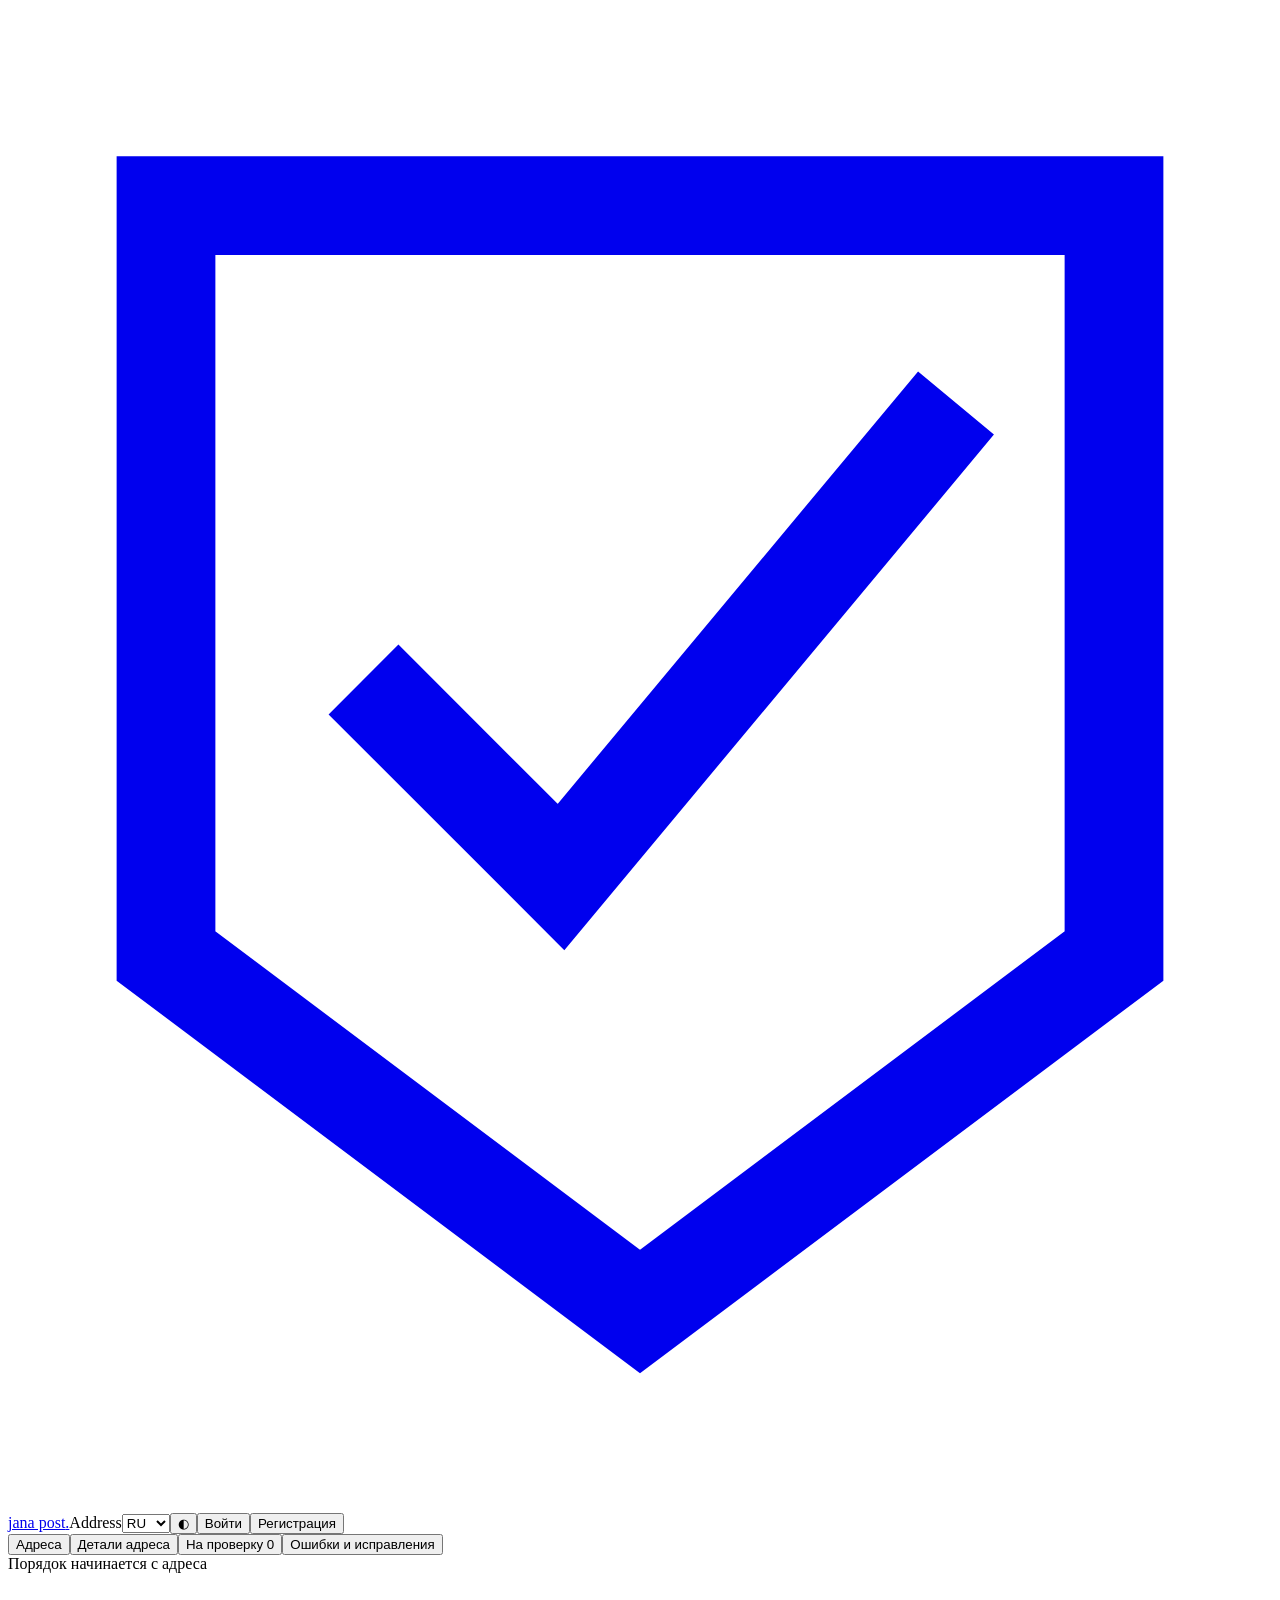
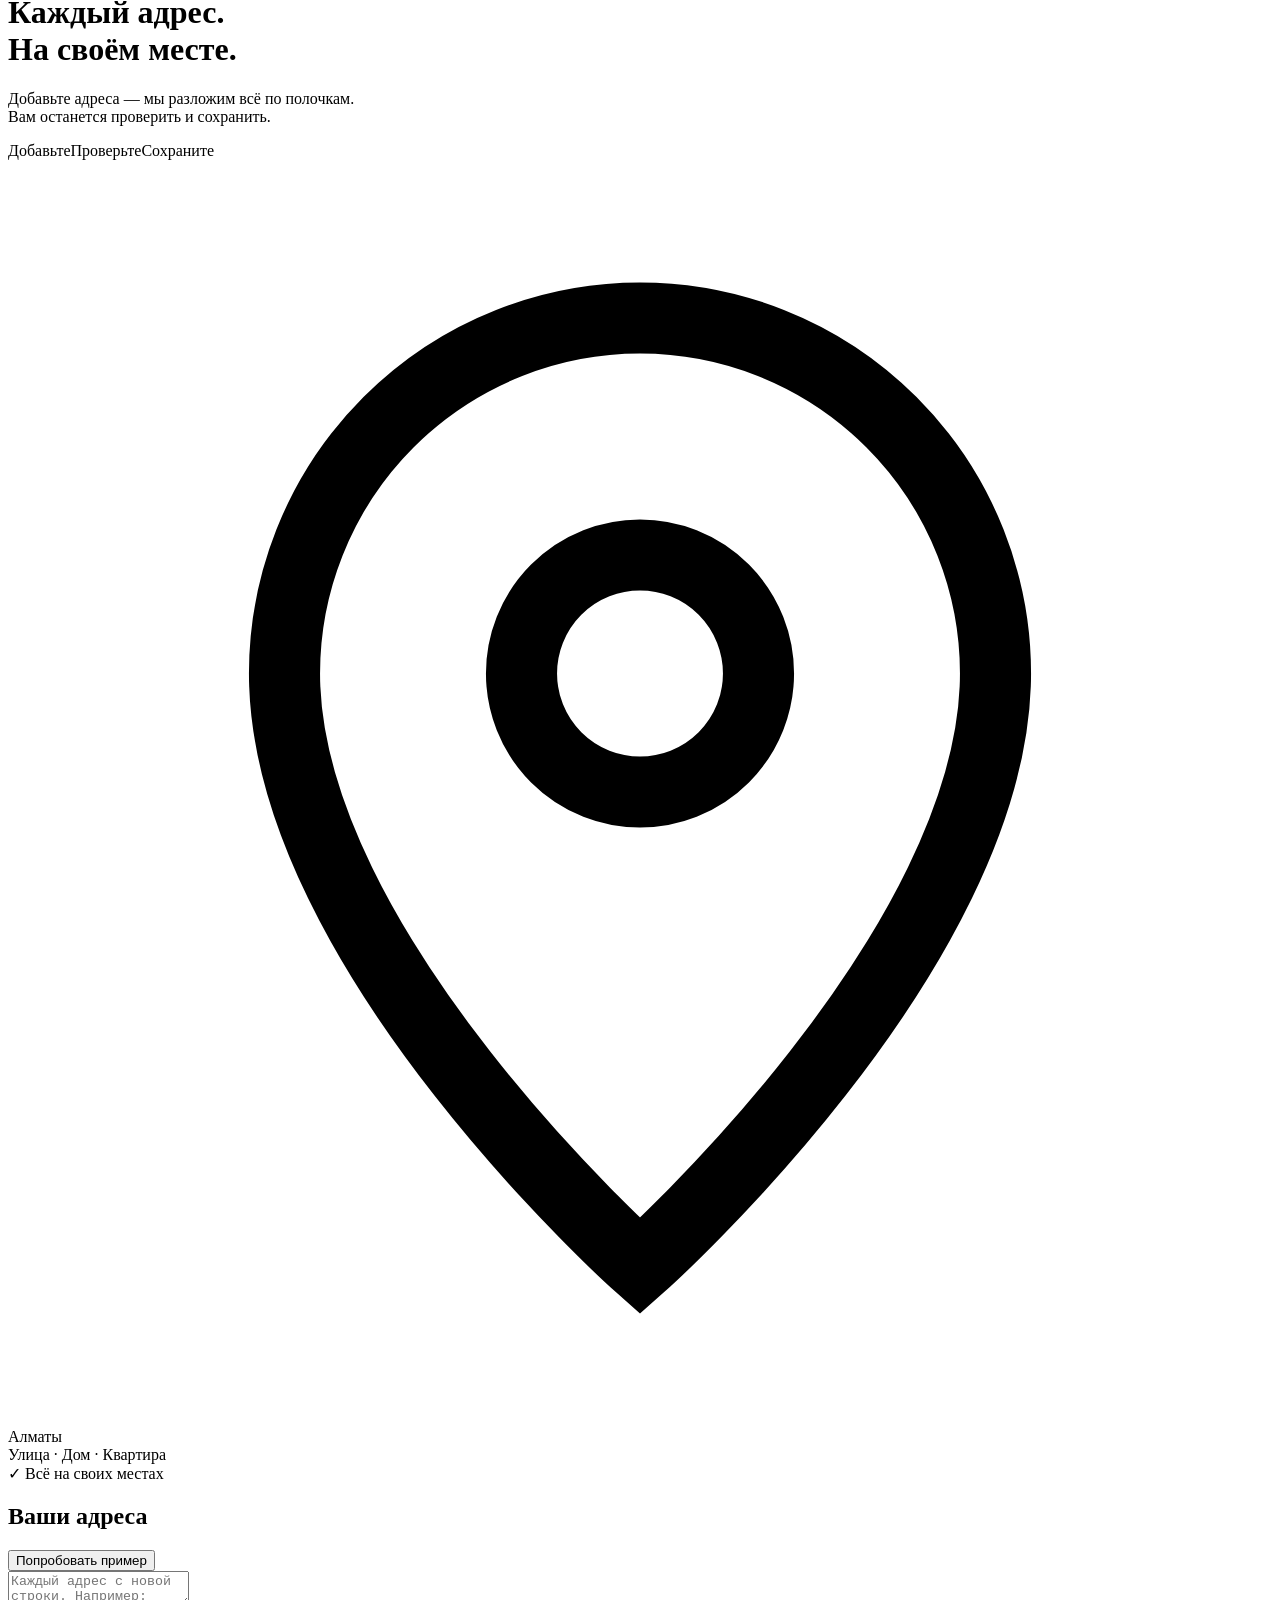
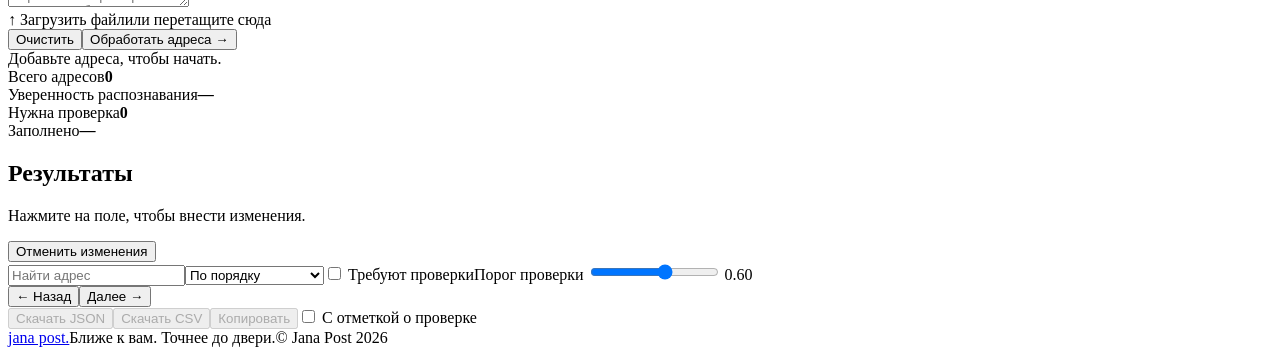
==== app/static/page.html @ 4f30b1c5 "Build bilingual Jana Address UI with accounts and parser improvements" ====
<!doctype html><html lang="ru"><head><meta charset="utf-8"><meta name="viewport" content="width=device-width,initial-scale=1"><meta name="theme-color" content="#ffffff"><title>Jana Address</title><style>/*STYLES*/</style></head><body>
<header><div class="top"><a href="#" class="brand" aria-label="Jana Post"><svg viewBox="0 0 32 38" fill="none" aria-hidden="true"><path d="M4 5h24v19L16 33 4 24Z" stroke="currentColor" stroke-width="2.5"/><path d="m9 17 5 5 10-12" stroke="currentColor" stroke-width="2.5"/></svg><span>jana post<span class="brand-dot">.</span></span></a><span class="product">Address</span><span class="spacer"></span><select id="language" aria-label="Язык / Тіл"><option value="ru">RU</option><option value="kk">ҚАЗ</option></select><button id="theme" class="icon-button" data-i18n-aria="Переключить тему" aria-label="Переключить тему">◐</button><button id="openLogin" class="quiet" data-i18n>Войти</button><button id="openRegister" class="primary compact" data-i18n>Регистрация</button><div id="account" hidden><button id="accountName" class="quiet"></button><button id="logout" data-i18n>Выйти</button></div></div><nav role="tablist" aria-label="Разделы"><button role="tab" data-tab="parse" aria-selected="true" data-i18n>Адреса</button><button role="tab" data-tab="tokens" aria-selected="false" data-i18n>Детали адреса</button><button role="tab" data-tab="queue" aria-selected="false"><span data-i18n>На проверку</span> <span id="qcount" class="count">0</span></button><button role="tab" data-tab="errors" aria-selected="false" data-i18n>Ошибки и исправления</button></nav></header>
<main><div class="hero"><div><span class="eyebrow" data-i18n>Порядок начинается с адреса</span><h1 id="title">Каждый адрес.<br><span>На своём месте.</span></h1><p id="subtitle" data-i18n>Добавьте адреса — мы разложим всё по полочкам.<br>Вам останется проверить и сохранить.</p><div class="hero-steps" aria-label=""><span data-i18n>Добавьте</span><span data-i18n>Проверьте</span><span data-i18n>Сохраните</span></div></div><div class="hero-card" aria-hidden="true"><div class="pin"><svg viewBox="0 0 32 32" fill="none"><path d="M25 13c0 7-9 15-9 15S7 20 7 13a9 9 0 1 1 18 0Z" stroke="currentColor" stroke-width="1.8"/><circle cx="16" cy="13" r="3" stroke="currentColor" stroke-width="1.8"/></svg></div><div class="sample-city">Алматы</div><div class="sample-address" data-i18n>Улица · Дом · Квартира</div><div class="sample-check"><span>✓</span> <span data-i18n>Всё на своих местах</span></div></div></div>
<section id="parse" role="tabpanel"><div class="panel input-panel"><div class="sectionhead"><h2 data-i18n>Ваши адреса</h2><span class="spacer"></span><button id="example" class="quiet" data-i18n>Попробовать пример</button></div><textarea id="input" data-i18n-placeholder="Каждый адрес с новой строки. Например: Алматы, Абая 25, кв 12" placeholder="Каждый адрес с новой строки. Например: Алматы, Абая 25, кв 12" data-i18n-aria="Адреса" aria-label="Адреса"></textarea><div class="input-bottom"><div id="drop" class="drop"><label class="btn" for="file" tabindex="0" data-i18n>↑ Загрузить файл</label><input type="file" id="file" accept=".json,.txt" hidden><span class="muted" data-i18n>или перетащите сюда</span></div><span class="spacer"></span><button id="clear" class="quiet" data-i18n>Очистить</button><button class="primary" id="run" data-i18n>Обработать адреса →</button></div><div class="bar statusbar"><div id="status" role="status" aria-live="polite" data-i18n>Добавьте адреса, чтобы начать.</div><button id="retry" hidden data-i18n>Повторить</button></div></div>
<div class="kpis"><div class="kpi"><span data-i18n>Всего адресов</span><b id="total">0</b></div><div class="kpi"><span data-i18n>Уверенность распознавания</span><b id="average">—</b></div><div class="kpi"><span data-i18n>Нужна проверка</span><b id="uncertain">0</b></div><div class="kpi"><span data-i18n>Заполнено</span><b id="filled">—</b></div></div>
<div class="panel"><div class="sectionhead"><div><h2 data-i18n>Результаты</h2><p class="muted small" data-i18n>Нажмите на поле, чтобы внести изменения.</p></div><span class="spacer"></span><button id="undo" class="quiet" data-i18n>Отменить изменения</button></div><div class="bar filters"><input id="search" type="search" data-i18n-placeholder="Найти адрес" placeholder="Найти адрес" data-i18n-aria="Поиск адресов" aria-label="Поиск адресов"><select id="sort" data-i18n-aria="Сортировка" aria-label="Сортировка"><option value="original" data-i18n>По порядку</option><option value="asc" data-i18n>Сначала неточные</option><option value="desc" data-i18n>Сначала точные</option></select><label><input type="checkbox" id="onlylow"> <span data-i18n>Требуют проверки</span></label><span class="spacer"></span><label class="threshold"><span data-i18n>Порог проверки</span> <input id="threshold" type="range" min="0" max="1" step="0.05" value="0.6"> <output id="thresholdValue">0.60</output></label></div><div class="coverage" id="coverage" hidden></div><div id="validationSummary" class="validation-summary" role="status" hidden></div><div class="legend" id="legend"></div><div class="wrap"><table><thead id="thead"></thead><tbody id="tbody"></tbody></table></div><div class="bar"><button id="prev" data-i18n>← Назад</button><span id="page" class="muted small"></span><button id="next" data-i18n>Далее →</button><span class="spacer"></span></div><div class="bar export-bar"><button id="dlJson" disabled data-i18n>Скачать JSON</button><button id="dlCsv" disabled data-i18n>Скачать CSV</button><button id="copy" class="quiet" disabled data-i18n>Копировать</button><label class="muted small"><input id="exportReviewed" type="checkbox"> <span data-i18n>С отметкой о проверке</span></label></div></div></section>
<section id="tokens" role="tabpanel" hidden><div class="panel"><div class="sectionhead"><div><h2 data-i18n>Подсветка токенов</h2><p class="muted small" data-i18n>Один цвет — одно поле. Нажмите на значение справа, чтобы исправить его.</p></div><span class="spacer"></span><button id="tokenDemo" data-i18n>Показать пример</button><button id="tokenUndo" class="quiet" data-i18n>Отменить изменения адреса</button></div><div class="bar"><button id="tokenPrev" data-i18n>← Предыдущий</button><select id="recordSelect" data-i18n-aria="Выбрать адрес" aria-label="Выбрать адрес"></select><button id="tokenNext" data-i18n>Следующий →</button></div><div class="legend" id="tokenLegend"></div><div id="tokenDetail"></div></div></section>
<section id="queue" role="tabpanel" hidden><div class="panel"><div class="sectionhead"><h2 data-i18n>Неуверенные сначала</h2><span class="spacer"></span><label><input id="queueAll" type="checkbox"> <span data-i18n>Показать все</span></label></div><p class="muted" data-i18n>Проверьте выделенные адреса и при необходимости исправьте поля.</p><div id="progressText" class="small"></div><progress id="progress" value="0" max="1"></progress><div id="queueDetail"></div><div class="bar"><button id="queueBack" data-i18n>← Назад</button><button id="confirm" class="primary" data-i18n>Подтвердить</button><button id="fixConfirm" data-i18n>Сохранить и подтвердить</button><button id="skip" class="quiet" data-i18n>Пропустить →</button></div><div class="bar export-bar"><button id="queueJson" disabled data-i18n>Скачать JSON</button><button id="queueCsv" disabled data-i18n>Скачать CSV</button><label class="muted small"><input type="checkbox" id="queueReviewed"> <span data-i18n>С отметкой о проверке</span></label></div></div></section>
<section id="errors" role="tabpanel" hidden><div class="panel"><div class="sectionhead"><div><h2 data-i18n>Ошибки и что мы с ними сделали</h2><p class="muted small" data-i18n>Реальные примеры, исправления и результаты проверок. Без выдуманных метрик.</p></div></div><div class="bar filters"><input id="errorSearch" type="search" data-i18n-placeholder="Найти пример" placeholder="Найти пример" data-i18n-aria="Поиск примеров" aria-label="Поиск примеров"><select id="errorCategory" data-i18n-aria="Категория" aria-label="Категория"></select></div><div class="wrap errors-wrap"><table class="errors-table"><thead><tr><th data-i18n>Пример</th><th data-i18n>Проблема</th><th data-i18n>Что исправили</th><th data-i18n>Результат проверки</th><th></th></tr></thead><tbody id="errorsBody"></tbody></table></div><p class="muted small" data-i18n>Кнопка проверки отправляет исходный пример на обработку. Результаты в таблице подтверждены автоматическими проверками.</p></div></section>
<footer><a class="footer-brand" href="#">jana post.</a><span data-i18n>Ближе к вам. Точнее до двери.</span><span class="spacer"></span><span>© Jana Post 2026</span></footer></main>
<dialog id="authDialog" aria-labelledby="authTitle"><button id="closeAuth" class="close-auth" data-i18n-aria="Закрыть" aria-label="Закрыть">×</button><div class="auth-brand">jana post.</div><h2 id="authTitle"></h2><p id="authSubtitle" class="muted"></p><form id="authForm"><div id="nameGroup"><label for="authName" data-i18n>Ваше имя</label><input id="authName" name="name" autocomplete="name" maxlength="80"></div><label for="authEmail" data-i18n>Электронная почта</label><input id="authEmail" name="email" type="email" autocomplete="email" required maxlength="254"><label for="authPassword" data-i18n>Пароль</label><div class="password-wrap"><input id="authPassword" name="password" type="password" autocomplete="current-password" minlength="10" maxlength="128" required><button type="button" id="showPassword" data-i18n-aria="Показать пароль" aria-label="Показать пароль">◉</button></div><p id="passwordHint" class="muted small" data-i18n>Не менее 10 символов.</p><div id="authError" role="alert"></div><button class="primary" id="authSubmit" type="submit"></button></form><div class="auth-switch"><span id="authSwitchText"></span> <button id="authSwitch" class="quiet"></button></div></dialog>
<div id="toast" role="status" hidden></div><script id="errors-data" type="application/json">/*ERRORS*/</script><script>/*SCRIPT*/</script></body></html>
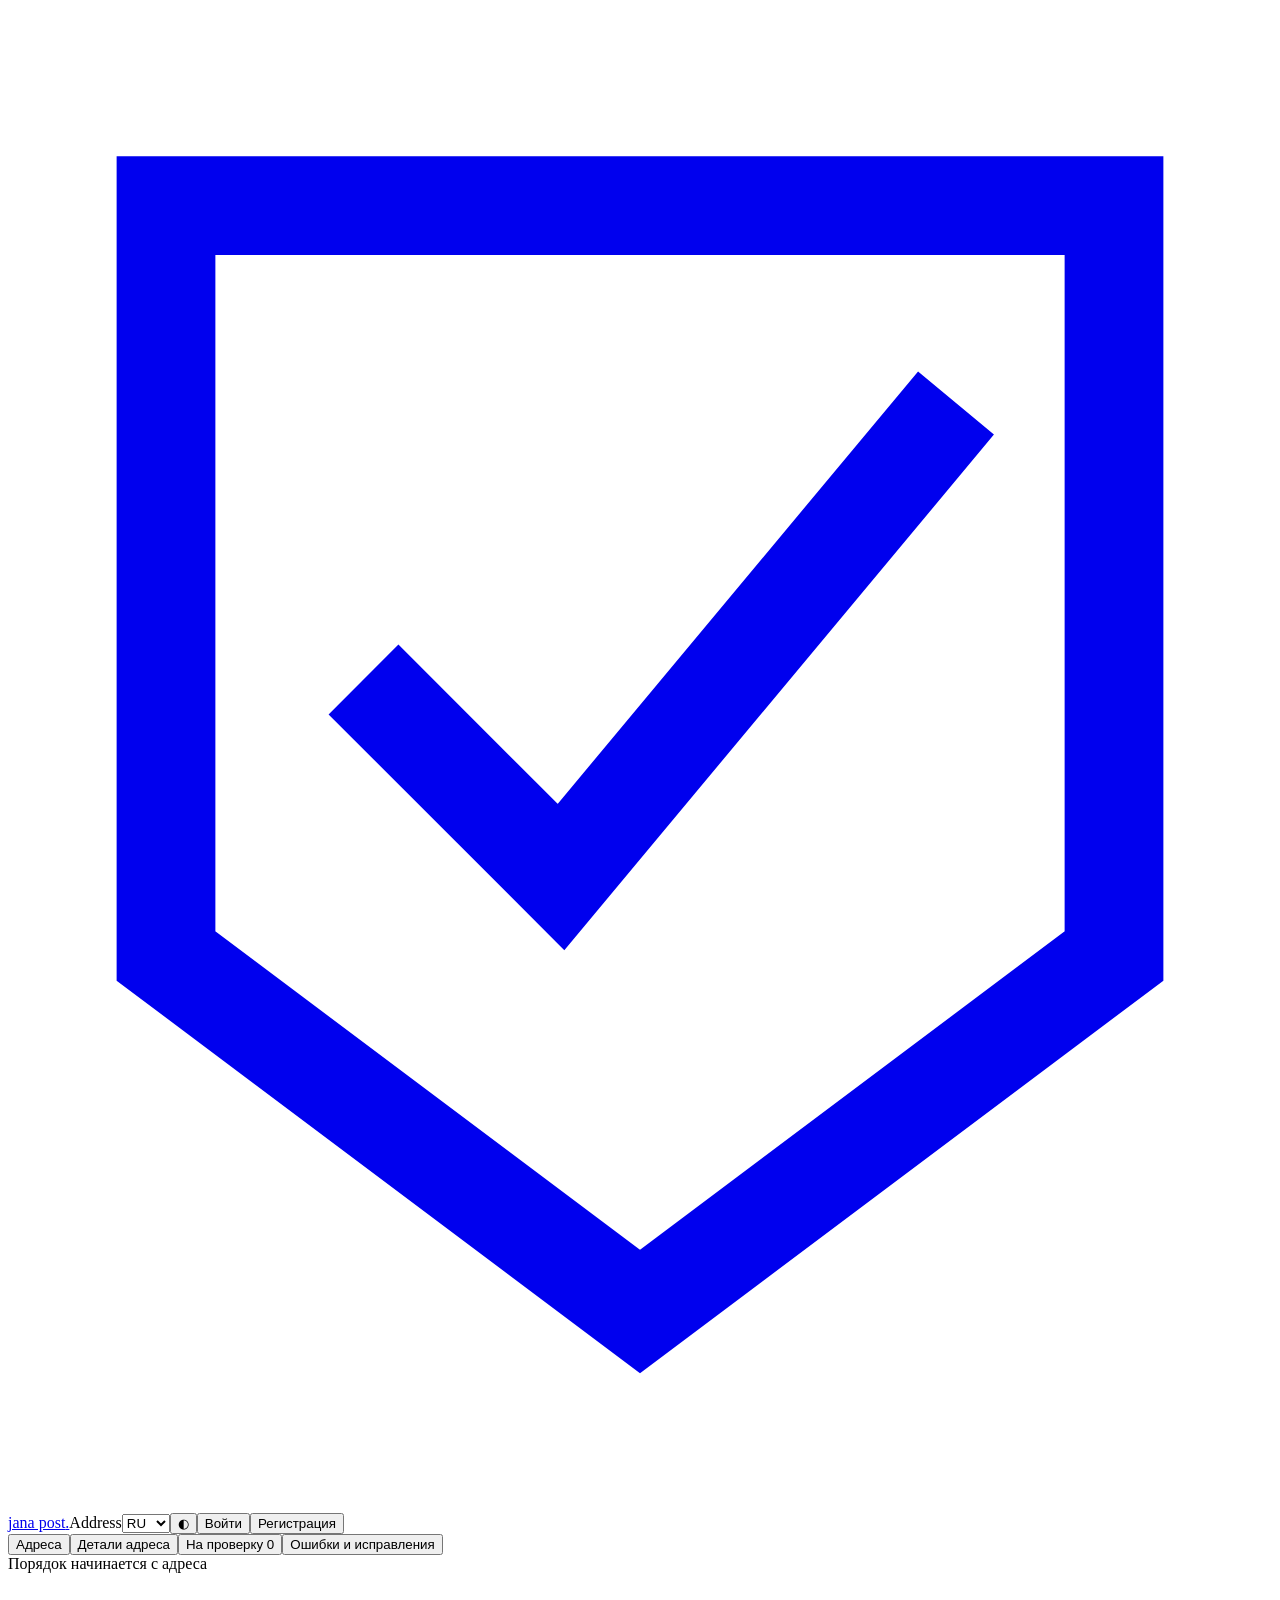
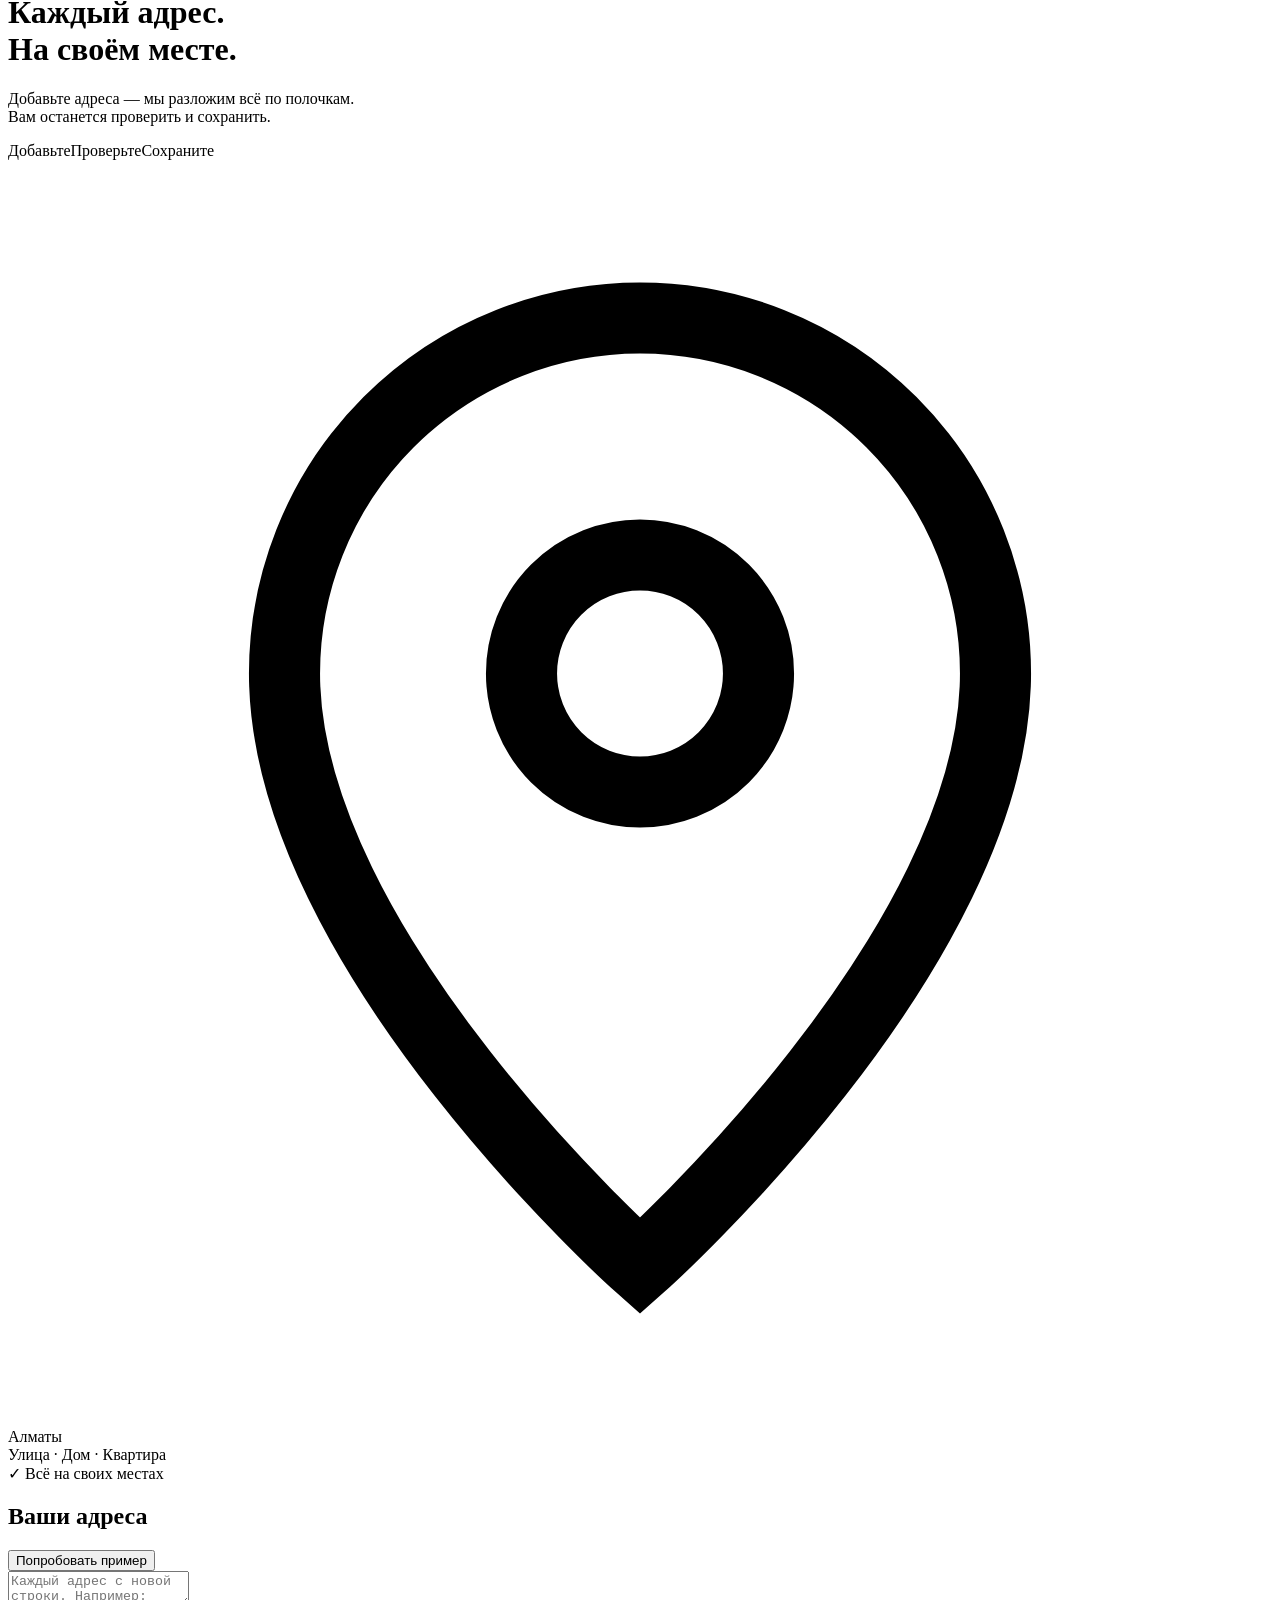
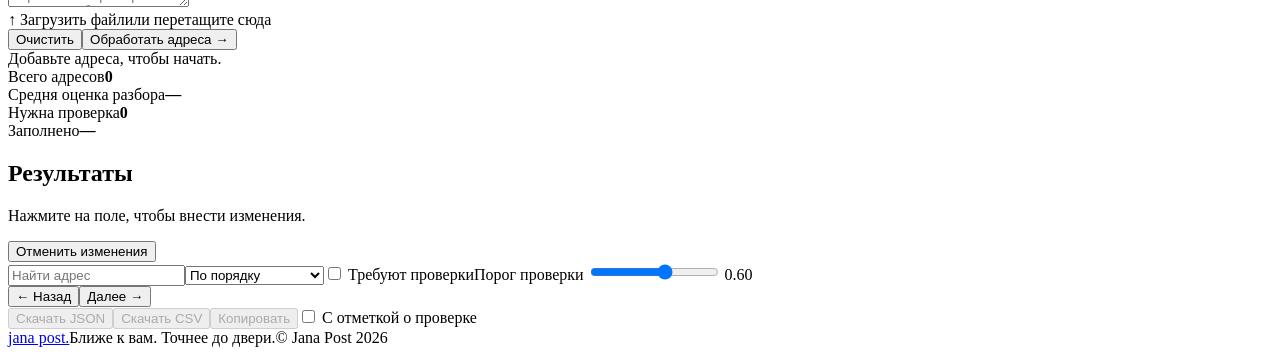
==== commit a41f503e: "Improve address parsing and clean project artifacts" ====
--- a/app/static/page.html
+++ b/app/static/page.html
@@ -2,10 +2,10 @@
 <header><div class="top"><a href="#" class="brand" aria-label="Jana Post"><svg viewBox="0 0 32 38" fill="none" aria-hidden="true"><path d="M4 5h24v19L16 33 4 24Z" stroke="currentColor" stroke-width="2.5"/><path d="m9 17 5 5 10-12" stroke="currentColor" stroke-width="2.5"/></svg><span>jana post<span class="brand-dot">.</span></span></a><span class="product">Address</span><span class="spacer"></span><select id="language" aria-label="Язык / Тіл"><option value="ru">RU</option><option value="kk">ҚАЗ</option></select><button id="theme" class="icon-button" data-i18n-aria="Переключить тему" aria-label="Переключить тему">◐</button><button id="openLogin" class="quiet" data-i18n>Войти</button><button id="openRegister" class="primary compact" data-i18n>Регистрация</button><div id="account" hidden><button id="accountName" class="quiet"></button><button id="logout" data-i18n>Выйти</button></div></div><nav role="tablist" aria-label="Разделы"><button role="tab" data-tab="parse" aria-selected="true" data-i18n>Адреса</button><button role="tab" data-tab="tokens" aria-selected="false" data-i18n>Детали адреса</button><button role="tab" data-tab="queue" aria-selected="false"><span data-i18n>На проверку</span> <span id="qcount" class="count">0</span></button><button role="tab" data-tab="errors" aria-selected="false" data-i18n>Ошибки и исправления</button></nav></header>
 <main><div class="hero"><div><span class="eyebrow" data-i18n>Порядок начинается с адреса</span><h1 id="title">Каждый адрес.<br><span>На своём месте.</span></h1><p id="subtitle" data-i18n>Добавьте адреса — мы разложим всё по полочкам.<br>Вам останется проверить и сохранить.</p><div class="hero-steps" aria-label=""><span data-i18n>Добавьте</span><span data-i18n>Проверьте</span><span data-i18n>Сохраните</span></div></div><div class="hero-card" aria-hidden="true"><div class="pin"><svg viewBox="0 0 32 32" fill="none"><path d="M25 13c0 7-9 15-9 15S7 20 7 13a9 9 0 1 1 18 0Z" stroke="currentColor" stroke-width="1.8"/><circle cx="16" cy="13" r="3" stroke="currentColor" stroke-width="1.8"/></svg></div><div class="sample-city">Алматы</div><div class="sample-address" data-i18n>Улица · Дом · Квартира</div><div class="sample-check"><span>✓</span> <span data-i18n>Всё на своих местах</span></div></div></div>
 <section id="parse" role="tabpanel"><div class="panel input-panel"><div class="sectionhead"><h2 data-i18n>Ваши адреса</h2><span class="spacer"></span><button id="example" class="quiet" data-i18n>Попробовать пример</button></div><textarea id="input" data-i18n-placeholder="Каждый адрес с новой строки. Например: Алматы, Абая 25, кв 12" placeholder="Каждый адрес с новой строки. Например: Алматы, Абая 25, кв 12" data-i18n-aria="Адреса" aria-label="Адреса"></textarea><div class="input-bottom"><div id="drop" class="drop"><label class="btn" for="file" tabindex="0" data-i18n>↑ Загрузить файл</label><input type="file" id="file" accept=".json,.txt" hidden><span class="muted" data-i18n>или перетащите сюда</span></div><span class="spacer"></span><button id="clear" class="quiet" data-i18n>Очистить</button><button class="primary" id="run" data-i18n>Обработать адреса →</button></div><div class="bar statusbar"><div id="status" role="status" aria-live="polite" data-i18n>Добавьте адреса, чтобы начать.</div><button id="retry" hidden data-i18n>Повторить</button></div></div>
-<div class="kpis"><div class="kpi"><span data-i18n>Всего адресов</span><b id="total">0</b></div><div class="kpi"><span data-i18n>Уверенность распознавания</span><b id="average">—</b></div><div class="kpi"><span data-i18n>Нужна проверка</span><b id="uncertain">0</b></div><div class="kpi"><span data-i18n>Заполнено</span><b id="filled">—</b></div></div>
-<div class="panel"><div class="sectionhead"><div><h2 data-i18n>Результаты</h2><p class="muted small" data-i18n>Нажмите на поле, чтобы внести изменения.</p></div><span class="spacer"></span><button id="undo" class="quiet" data-i18n>Отменить изменения</button></div><div class="bar filters"><input id="search" type="search" data-i18n-placeholder="Найти адрес" placeholder="Найти адрес" data-i18n-aria="Поиск адресов" aria-label="Поиск адресов"><select id="sort" data-i18n-aria="Сортировка" aria-label="Сортировка"><option value="original" data-i18n>По порядку</option><option value="asc" data-i18n>Сначала неточные</option><option value="desc" data-i18n>Сначала точные</option></select><label><input type="checkbox" id="onlylow"> <span data-i18n>Требуют проверки</span></label><span class="spacer"></span><label class="threshold"><span data-i18n>Порог проверки</span> <input id="threshold" type="range" min="0" max="1" step="0.05" value="0.6"> <output id="thresholdValue">0.60</output></label></div><div class="coverage" id="coverage" hidden></div><div id="validationSummary" class="validation-summary" role="status" hidden></div><div class="legend" id="legend"></div><div class="wrap"><table><thead id="thead"></thead><tbody id="tbody"></tbody></table></div><div class="bar"><button id="prev" data-i18n>← Назад</button><span id="page" class="muted small"></span><button id="next" data-i18n>Далее →</button><span class="spacer"></span></div><div class="bar export-bar"><button id="dlJson" disabled data-i18n>Скачать JSON</button><button id="dlCsv" disabled data-i18n>Скачать CSV</button><button id="copy" class="quiet" disabled data-i18n>Копировать</button><label class="muted small"><input id="exportReviewed" type="checkbox"> <span data-i18n>С отметкой о проверке</span></label></div></div></section>
+<div class="kpis"><div class="kpi"><span data-i18n>Всего адресов</span><b id="total">0</b></div><div class="kpi"><span data-i18n title="Эвристическая оценка разбора, не статистическая вероятность правильного ответа.">Средня оценка разбора</span><b id="average">—</b></div><div class="kpi"><span data-i18n>Нужна проверка</span><b id="uncertain">0</b></div><div class="kpi"><span data-i18n>Заполнено</span><b id="filled">—</b></div></div>
+<div class="panel"><div class="sectionhead"><div><h2 data-i18n>Результаты</h2><p class="muted small" data-i18n>Нажмите на поле, чтобы внести изменения.</p></div><span class="spacer"></span><button id="undo" class="quiet" data-i18n>Отменить изменения</button></div><div class="bar filters"><input id="search" type="search" data-i18n-placeholder="Найти адрес" placeholder="Найти адрес" data-i18n-aria="Поиск адресов" aria-label="Поиск адресов"><select id="sort" data-i18n-aria="Сортировка" aria-label="Сортировка"><option value="original" data-i18n>По порядку</option><option value="asc" data-i18n>Сначала неточные</option><option value="desc" data-i18n>Сначала точные</option></select><label><input type="checkbox" id="onlylow"> <span data-i18n>Требуют проверки</span></label><span class="spacer"></span><label class="threshold"><span data-i18n>Порог проверки</span> <input id="threshold" type="range" min="0" max="1" step="0.05" value="0.6"> <output id="thresholdValue">0.60</output></label></div><div class="coverage" id="coverage" hidden></div><div id="validationSummary" class="validation-summary" role="status" hidden></div><div class="legend" id="legend"></div><div id="mapPanel" class="map-panel" hidden><div class="sectionhead"><div><h2 data-i18n>Точка на карте 2GIS</h2><p class="muted small" data-i18n>Выберите адрес и подтвердите отправку в 2GIS для поиска координат.</p></div></div><div class="bar"><select id="mapAddress" aria-label="Адрес на карте"></select><label class="muted small"><input id="mapConsent" type="checkbox"> <span data-i18n>Отправить выбранный адрес в 2GIS</span></label><button id="showMap" class="primary" disabled data-i18n>Показать на карте</button></div><div id="mapStatus" class="muted small" role="status"></div><div id="addressMap" aria-label="Карта 2GIS"></div><div class="map-attribution">© 2GIS</div></div><div class="wrap"><table><thead id="thead"></thead><tbody id="tbody"></tbody></table></div><div class="bar"><button id="prev" data-i18n>← Назад</button><span id="page" class="muted small"></span><button id="next" data-i18n>Далее →</button><span class="spacer"></span></div><div class="bar export-bar"><button id="dlJson" disabled data-i18n>Скачать JSON</button><button id="dlCsv" disabled data-i18n>Скачать CSV</button><button id="copy" class="quiet" disabled data-i18n>Копировать</button><label class="muted small"><input id="exportReviewed" type="checkbox"> <span data-i18n>С отметкой о проверке</span></label></div></div></section>
 <section id="tokens" role="tabpanel" hidden><div class="panel"><div class="sectionhead"><div><h2 data-i18n>Подсветка токенов</h2><p class="muted small" data-i18n>Один цвет — одно поле. Нажмите на значение справа, чтобы исправить его.</p></div><span class="spacer"></span><button id="tokenDemo" data-i18n>Показать пример</button><button id="tokenUndo" class="quiet" data-i18n>Отменить изменения адреса</button></div><div class="bar"><button id="tokenPrev" data-i18n>← Предыдущий</button><select id="recordSelect" data-i18n-aria="Выбрать адрес" aria-label="Выбрать адрес"></select><button id="tokenNext" data-i18n>Следующий →</button></div><div class="legend" id="tokenLegend"></div><div id="tokenDetail"></div></div></section>
-<section id="queue" role="tabpanel" hidden><div class="panel"><div class="sectionhead"><h2 data-i18n>Неуверенные сначала</h2><span class="spacer"></span><label><input id="queueAll" type="checkbox"> <span data-i18n>Показать все</span></label></div><p class="muted" data-i18n>Проверьте выделенные адреса и при необходимости исправьте поля.</p><div id="progressText" class="small"></div><progress id="progress" value="0" max="1"></progress><div id="queueDetail"></div><div class="bar"><button id="queueBack" data-i18n>← Назад</button><button id="confirm" class="primary" data-i18n>Подтвердить</button><button id="fixConfirm" data-i18n>Сохранить и подтвердить</button><button id="skip" class="quiet" data-i18n>Пропустить →</button></div><div class="bar export-bar"><button id="queueJson" disabled data-i18n>Скачать JSON</button><button id="queueCsv" disabled data-i18n>Скачать CSV</button><label class="muted small"><input type="checkbox" id="queueReviewed"> <span data-i18n>С отметкой о проверке</span></label></div></div></section>
+<section id="queue" role="tabpanel" hidden><div class="panel"><div class="sectionhead"><h2 data-i18n>Неуверенные сначала</h2><select id="queueReason" data-i18n-aria="Причина проверки" aria-label="Причина проверки"><option value="all" data-i18n>Все причины</option><option value="missing" data-i18n>Не хватает полей</option><option value="geo" data-i18n>Сомнения в географии</option><option value="postal" data-i18n>Почтовый индекс</option><option value="ambiguous" data-i18n>Неоднозначная запись</option></select><span class="spacer"></span><label><input id="queueAll" type="checkbox"> <span data-i18n>Показать все</span></label></div><p class="muted" data-i18n>Проверьте выделенные адреса и при необходимости исправьте поля.</p><div id="progressText" class="small"></div><progress id="progress" value="0" max="1"></progress><div id="queueDetail"></div><div class="bar"><button id="queueBack" data-i18n>← Назад</button><button id="confirm" class="primary" data-i18n>Подтвердить</button><button id="fixConfirm" data-i18n>Сохранить и подтвердить</button><button id="skip" class="quiet" data-i18n>Пропустить →</button></div><div class="bar export-bar"><button id="queueJson" disabled data-i18n>Скачать JSON</button><button id="queueCsv" disabled data-i18n>Скачать CSV</button><label class="muted small"><input type="checkbox" id="queueReviewed"> <span data-i18n>С отметкой о проверке</span></label></div></div></section>
 <section id="errors" role="tabpanel" hidden><div class="panel"><div class="sectionhead"><div><h2 data-i18n>Ошибки и что мы с ними сделали</h2><p class="muted small" data-i18n>Реальные примеры, исправления и результаты проверок. Без выдуманных метрик.</p></div></div><div class="bar filters"><input id="errorSearch" type="search" data-i18n-placeholder="Найти пример" placeholder="Найти пример" data-i18n-aria="Поиск примеров" aria-label="Поиск примеров"><select id="errorCategory" data-i18n-aria="Категория" aria-label="Категория"></select></div><div class="wrap errors-wrap"><table class="errors-table"><thead><tr><th data-i18n>Пример</th><th data-i18n>Проблема</th><th data-i18n>Что исправили</th><th data-i18n>Результат проверки</th><th></th></tr></thead><tbody id="errorsBody"></tbody></table></div><p class="muted small" data-i18n>Кнопка проверки отправляет исходный пример на обработку. Результаты в таблице подтверждены автоматическими проверками.</p></div></section>
 <footer><a class="footer-brand" href="#">jana post.</a><span data-i18n>Ближе к вам. Точнее до двери.</span><span class="spacer"></span><span>© Jana Post 2026</span></footer></main>
 <dialog id="authDialog" aria-labelledby="authTitle"><button id="closeAuth" class="close-auth" data-i18n-aria="Закрыть" aria-label="Закрыть">×</button><div class="auth-brand">jana post.</div><h2 id="authTitle"></h2><p id="authSubtitle" class="muted"></p><form id="authForm"><div id="nameGroup"><label for="authName" data-i18n>Ваше имя</label><input id="authName" name="name" autocomplete="name" maxlength="80"></div><label for="authEmail" data-i18n>Электронная почта</label><input id="authEmail" name="email" type="email" autocomplete="email" required maxlength="254"><label for="authPassword" data-i18n>Пароль</label><div class="password-wrap"><input id="authPassword" name="password" type="password" autocomplete="current-password" minlength="10" maxlength="128" required><button type="button" id="showPassword" data-i18n-aria="Показать пароль" aria-label="Показать пароль">◉</button></div><p id="passwordHint" class="muted small" data-i18n>Не менее 10 символов.</p><div id="authError" role="alert"></div><button class="primary" id="authSubmit" type="submit"></button></form><div class="auth-switch"><span id="authSwitchText"></span> <button id="authSwitch" class="quiet"></button></div></dialog>
